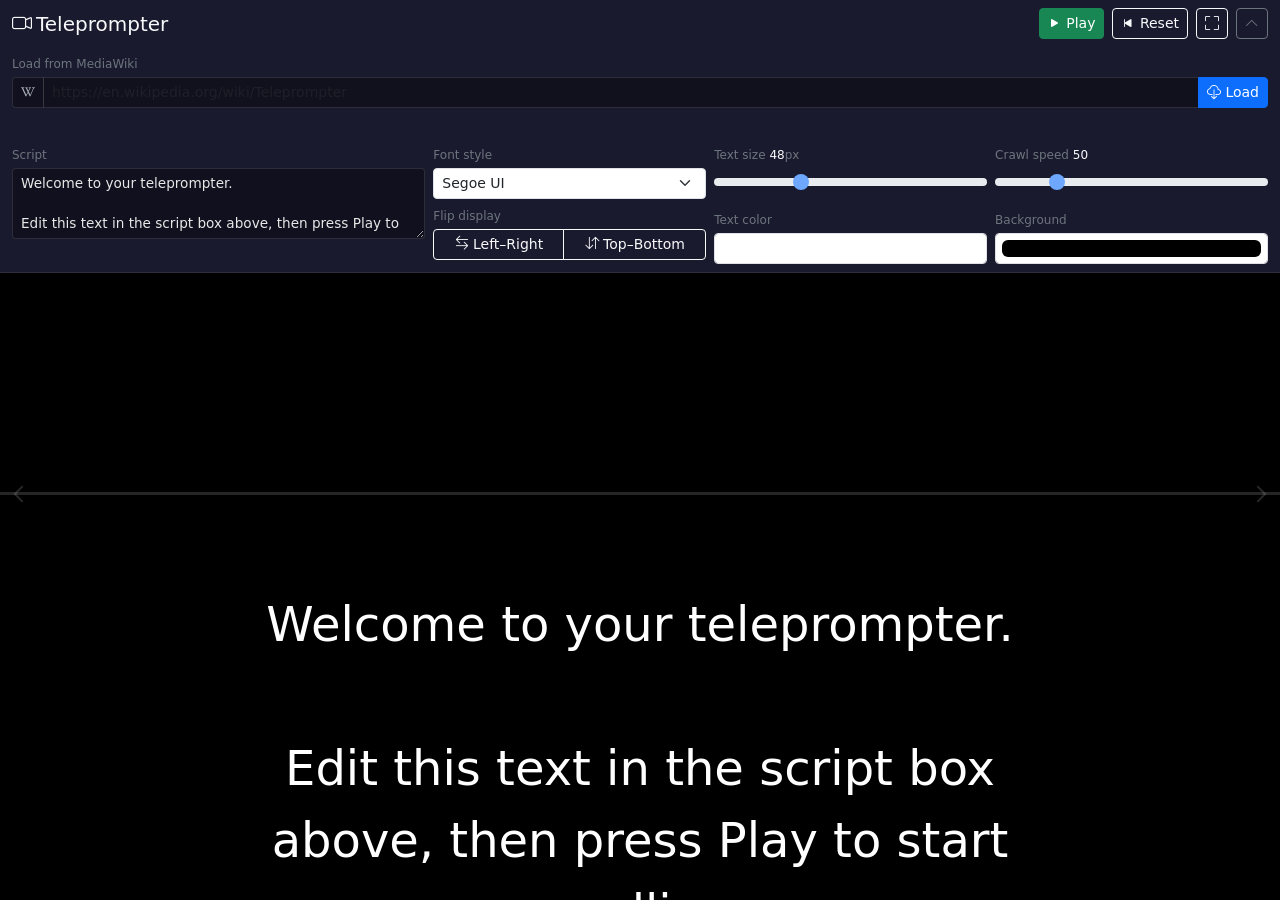
==== index.html @ f4a74d75 "Initial teleprompter web app with MediaWiki import and EC2 deploy workflow. Adds the browser-based p" ====
<!DOCTYPE html>
<html lang="en">
<head>
  <meta charset="UTF-8">
  <meta name="viewport" content="width=device-width, initial-scale=1.0">
  <title>Teleprompter</title>
  <link href="https://cdn.jsdelivr.net/npm/bootstrap@5.3.3/dist/css/bootstrap.min.css" rel="stylesheet">
  <link href="https://cdn.jsdelivr.net/npm/bootstrap-icons@1.11.3/font/bootstrap-icons.min.css" rel="stylesheet">
  <link href="css/style.css" rel="stylesheet">
</head>
<body>
  <div id="app" class="d-flex flex-column vh-100">
    <!-- Control panel -->
    <header id="controls" class="controls-panel">
      <div class="container-fluid py-2">
        <div class="row g-2 align-items-center">
          <div class="col-auto">
            <h1 class="h5 mb-0 text-light"><i class="bi bi-camera-video me-1"></i>Teleprompter</h1>
          </div>

          <div class="col-auto ms-auto d-flex flex-wrap gap-2">
            <button id="btn-play" class="btn btn-success btn-sm" title="Play / Pause">
              <i class="bi bi-play-fill"></i> Play
            </button>
            <button id="btn-reset" class="btn btn-outline-light btn-sm" title="Reset to top">
              <i class="bi bi-skip-start-fill"></i> Reset
            </button>
            <button id="btn-fullscreen" class="btn btn-outline-light btn-sm" title="Toggle fullscreen">
              <i class="bi bi-fullscreen"></i>
            </button>
            <button id="btn-hide-controls" class="btn btn-outline-secondary btn-sm" title="Hide controls">
              <i class="bi bi-chevron-up"></i>
            </button>
          </div>
        </div>

        <div class="row g-2 mt-1">
          <div class="col-12">
            <label for="wiki-url" class="form-label form-label-sm text-secondary mb-1">
              Load from MediaWiki
            </label>
            <div class="input-group input-group-sm wiki-load-group">
              <span class="input-group-text"><i class="bi bi-wikipedia"></i></span>
              <input
                type="url"
                id="wiki-url"
                class="form-control"
                placeholder="https://en.wikipedia.org/wiki/Teleprompter"
                autocomplete="off"
              >
              <button id="btn-load-wiki" class="btn btn-primary" type="button">
                <i class="bi bi-cloud-download"></i> Load
              </button>
            </div>
            <div id="wiki-status" class="wiki-status text-secondary" aria-live="polite"></div>
          </div>
        </div>

        <div class="row g-2 mt-1">
          <div class="col-lg-4 col-md-6">
            <label for="script-input" class="form-label form-label-sm text-secondary mb-1">Script</label>
            <textarea id="script-input" class="form-control form-control-sm script-input" rows="3" placeholder="Paste or type your script here…">Welcome to your teleprompter.

Edit this text in the script box above, then press Play to start scrolling.

Adjust font, size, and speed using the controls below. Use the flip options when reading from a mirror setup.</textarea>
          </div>

          <div class="col-lg-8 col-md-6">
            <div class="row g-2">
              <div class="col-sm-6 col-md-4">
                <label for="font-family" class="form-label form-label-sm text-secondary mb-1">Font style</label>
                <select id="font-family" class="form-select form-select-sm">
                  <option value="'Segoe UI', system-ui, sans-serif">Segoe UI</option>
                  <option value="Georgia, 'Times New Roman', serif">Georgia</option>
                  <option value="'Courier New', Courier, monospace">Courier New</option>
                  <option value="Arial, Helvetica, sans-serif">Arial</option>
                  <option value="'Trebuchet MS', sans-serif">Trebuchet MS</option>
                  <option value="Verdana, Geneva, sans-serif">Verdana</option>
                  <option value="Impact, Haettenschweiler, sans-serif">Impact</option>
                </select>
              </div>

              <div class="col-sm-6 col-md-4">
                <label for="font-size" class="form-label form-label-sm text-secondary mb-1">
                  Text size <span id="font-size-value" class="text-light">48</span>px
                </label>
                <input type="range" id="font-size" class="form-range" min="16" max="120" value="48">
              </div>

              <div class="col-sm-6 col-md-4">
                <label for="scroll-speed" class="form-label form-label-sm text-secondary mb-1">
                  Crawl speed <span id="speed-value" class="text-light">50</span>
                </label>
                <input type="range" id="scroll-speed" class="form-range" min="10" max="200" value="50">
              </div>

              <div class="col-sm-6 col-md-4">
                <label class="form-label form-label-sm text-secondary mb-1 d-block">Flip display</label>
                <div class="btn-group btn-group-sm w-100" role="group">
                  <input type="checkbox" class="btn-check" id="flip-horizontal" autocomplete="off">
                  <label class="btn btn-outline-light" for="flip-horizontal" title="Mirror left-right">
                    <i class="bi bi-arrow-left-right"></i> Left–Right
                  </label>
                  <input type="checkbox" class="btn-check" id="flip-vertical" autocomplete="off">
                  <label class="btn btn-outline-light" for="flip-vertical" title="Flip top-bottom">
                    <i class="bi bi-arrow-down-up"></i> Top–Bottom
                  </label>
                </div>
              </div>

              <div class="col-sm-6 col-md-4">
                <label for="text-color" class="form-label form-label-sm text-secondary mb-1">Text color</label>
                <input type="color" id="text-color" class="form-control form-control-color form-control-sm w-100" value="#ffffff">
              </div>

              <div class="col-sm-6 col-md-4">
                <label for="bg-color" class="form-label form-label-sm text-secondary mb-1">Background</label>
                <input type="color" id="bg-color" class="form-control form-control-color form-control-sm w-100" value="#000000">
              </div>
            </div>
          </div>
        </div>
      </div>
    </header>

    <!-- Show controls tab (visible when panel hidden) -->
    <button id="btn-show-controls" class="show-controls-tab d-none" title="Show controls">
      <i class="bi bi-sliders"></i>
    </button>

    <!-- Prompter viewport -->
    <main id="prompter-viewport" class="prompter-viewport flex-grow-1 position-relative overflow-hidden">
      <div id="reading-guide" class="reading-guide" aria-hidden="true"></div>
      <div id="prompter-stage" class="prompter-stage">
        <div id="prompter-content" class="prompter-content"></div>
      </div>
    </main>
  </div>

  <script src="js/mediawiki.js"></script>
  <script src="js/app.js"></script>
</body>
</html>
---- css/style.css ----
:root {
  --controls-bg: #1a1a2e;
  --viewport-bg: #000000;
  --reading-guide-color: rgba(255, 255, 255, 0.15);
  --reading-guide-height: 3px;
}

*,
*::before,
*::after {
  box-sizing: border-box;
}

html,
body {
  height: 100%;
  margin: 0;
  overflow: hidden;
  background: var(--viewport-bg);
}

#app {
  background: var(--viewport-bg);
}

/* Control panel */
.controls-panel {
  background: var(--controls-bg);
  border-bottom: 1px solid rgba(255, 255, 255, 0.08);
  flex-shrink: 0;
  transition: transform 0.25s ease, opacity 0.25s ease;
  z-index: 20;
}

.controls-panel.hidden {
  transform: translateY(-100%);
  opacity: 0;
  pointer-events: none;
  position: absolute;
  top: 0;
  left: 0;
  right: 0;
}

.form-label-sm {
  font-size: 0.75rem;
  margin-bottom: 0.15rem;
}

.script-input {
  font-size: 0.85rem;
  resize: vertical;
  min-height: 4.5rem;
  background: rgba(0, 0, 0, 0.35);
  border-color: rgba(255, 255, 255, 0.12);
  color: #e8e8e8;
}

.script-input:focus {
  background: rgba(0, 0, 0, 0.45);
  border-color: rgba(255, 255, 255, 0.25);
  color: #fff;
  box-shadow: 0 0 0 0.2rem rgba(255, 255, 255, 0.08);
}

.wiki-load-group .form-control,
.wiki-load-group .input-group-text {
  background: rgba(0, 0, 0, 0.35);
  border-color: rgba(255, 255, 255, 0.12);
  color: #e8e8e8;
}

.wiki-load-group .form-control:focus {
  background: rgba(0, 0, 0, 0.45);
  border-color: rgba(255, 255, 255, 0.25);
  color: #fff;
  box-shadow: 0 0 0 0.2rem rgba(255, 255, 255, 0.08);
}

.wiki-load-group .input-group-text {
  color: #adb5bd;
}

.wiki-status {
  font-size: 0.75rem;
  min-height: 1.1rem;
  margin-top: 0.25rem;
}

.wiki-status.loading {
  color: #6ea8fe;
}

.wiki-status.success {
  color: #75b798;
}

.wiki-status.error {
  color: #ea868f;
}

.form-range {
  height: 0.35rem;
}

.form-range::-webkit-slider-thumb {
  background: #6ea8fe;
}

.form-range::-moz-range-thumb {
  background: #6ea8fe;
}

.show-controls-tab {
  position: fixed;
  top: 0;
  left: 50%;
  transform: translateX(-50%);
  z-index: 25;
  border: none;
  border-radius: 0 0 0.5rem 0.5rem;
  background: var(--controls-bg);
  color: #fff;
  padding: 0.35rem 1rem;
  font-size: 0.85rem;
  cursor: pointer;
  box-shadow: 0 4px 12px rgba(0, 0, 0, 0.4);
}

.show-controls-tab:hover {
  background: #252545;
}

/* Prompter viewport */
.prompter-viewport {
  background: var(--viewport-bg);
}

.reading-guide {
  position: absolute;
  left: 0;
  right: 0;
  top: 35%;
  height: var(--reading-guide-height);
  background: var(--reading-guide-color);
  z-index: 10;
  pointer-events: none;
}

.reading-guide::before,
.reading-guide::after {
  content: "";
  position: absolute;
  top: 50%;
  width: 12px;
  height: 12px;
  border: 2px solid var(--reading-guide-color);
  transform: translateY(-50%) rotate(45deg);
}

.reading-guide::before {
  left: 1rem;
  border-right: none;
  border-top: none;
}

.reading-guide::after {
  right: 1rem;
  border-left: none;
  border-bottom: none;
}

.prompter-stage {
  width: 100%;
  height: 100%;
  display: flex;
  justify-content: center;
  transform-origin: center center;
  transition: transform 0.2s ease;
}

.prompter-content {
  width: min(90%, 900px);
  padding: 35vh 1.5rem 100vh;
  color: #ffffff;
  font-family: "Segoe UI", system-ui, sans-serif;
  font-size: 48px;
  line-height: 1.5;
  text-align: center;
  white-space: pre-wrap;
  word-wrap: break-word;
  will-change: transform;
}

/* Fullscreen adjustments */
#app:fullscreen .controls-panel:not(.force-visible) {
  transform: translateY(-100%);
  opacity: 0;
  pointer-events: none;
  position: absolute;
}

#app:fullscreen .show-controls-tab.visible {
  display: block !important;
}

#app:fullscreen .reading-guide {
  top: 40%;
}

/* Keyboard hint overlay (shown briefly on space) */
.scroll-hint {
  position: fixed;
  bottom: 1.5rem;
  left: 50%;
  transform: translateX(-50%);
  background: rgba(0, 0, 0, 0.7);
  color: rgba(255, 255, 255, 0.7);
  padding: 0.4rem 0.9rem;
  border-radius: 2rem;
  font-size: 0.8rem;
  z-index: 15;
  pointer-events: none;
  opacity: 0;
  transition: opacity 0.3s ease;
}

.scroll-hint.visible {
  opacity: 1;
}

@media (max-width: 768px) {
  .prompter-content {
    width: 95%;
    font-size: 32px;
    padding-left: 1rem;
    padding-right: 1rem;
  }

  .reading-guide::before,
  .reading-guide::after {
    display: none;
  }
}
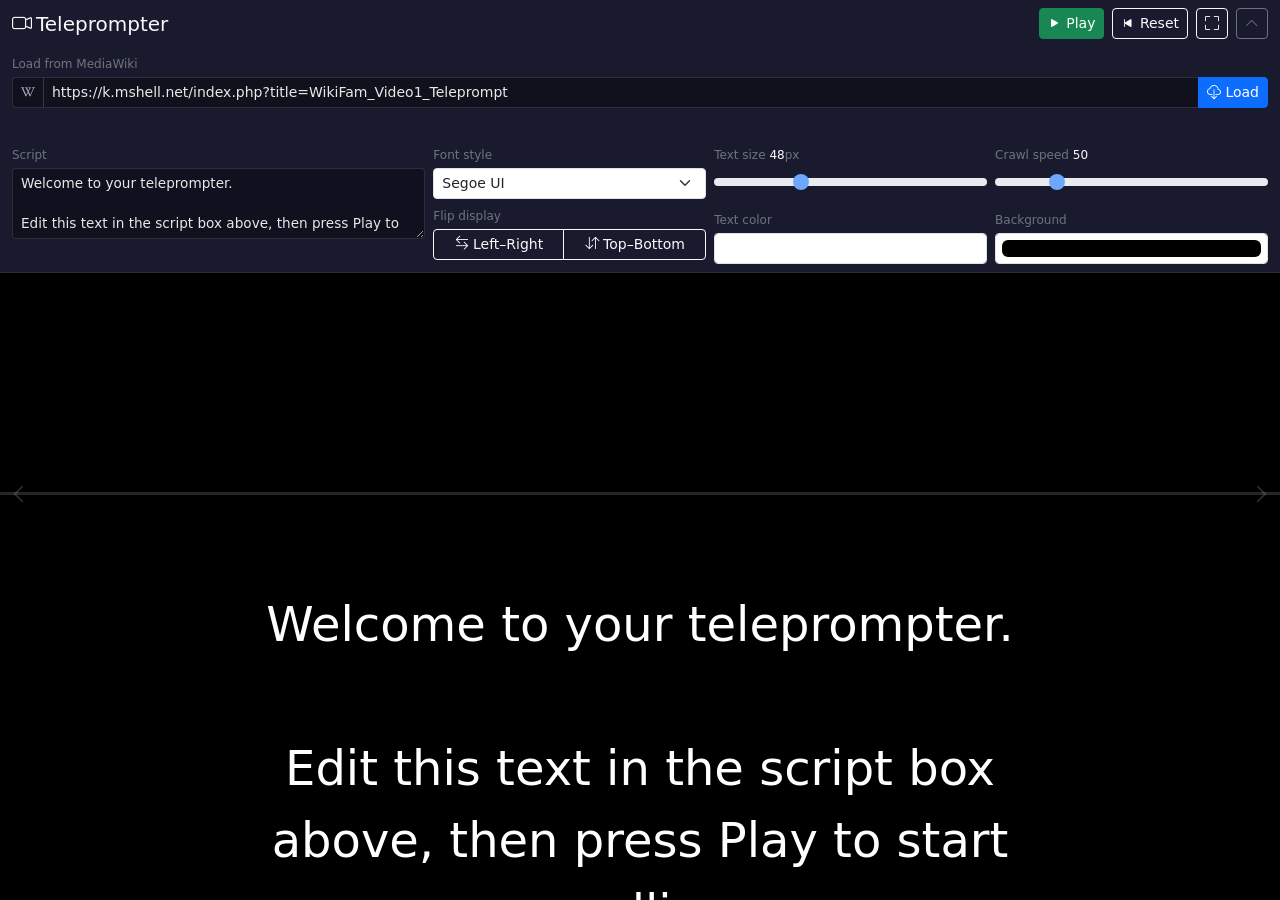
==== commit ae56cb02: "Add manual scroll in reading pane during play and pause." ====
--- a/index.html
+++ b/index.html
@@ -45,7 +45,8 @@
                 type="url"
                 id="wiki-url"
                 class="form-control"
-                placeholder="https://en.wikipedia.org/wiki/Teleprompter"
+                value="https://k.mshell.net/index.php?title=WikiFam_Video1_Teleprompt"
+                placeholder="https://k.mshell.net/index.php?title=Page_Title"
                 autocomplete="off"
               >
               <button id="btn-load-wiki" class="btn btn-primary" type="button">
--- a/css/style.css
+++ b/css/style.css
@@ -134,6 +134,13 @@
 /* Prompter viewport */
 .prompter-viewport {
   background: var(--viewport-bg);
+  cursor: grab;
+  touch-action: none;
+  user-select: none;
+}
+
+.prompter-viewport.is-dragging {
+  cursor: grabbing;
 }
 
 .reading-guide {
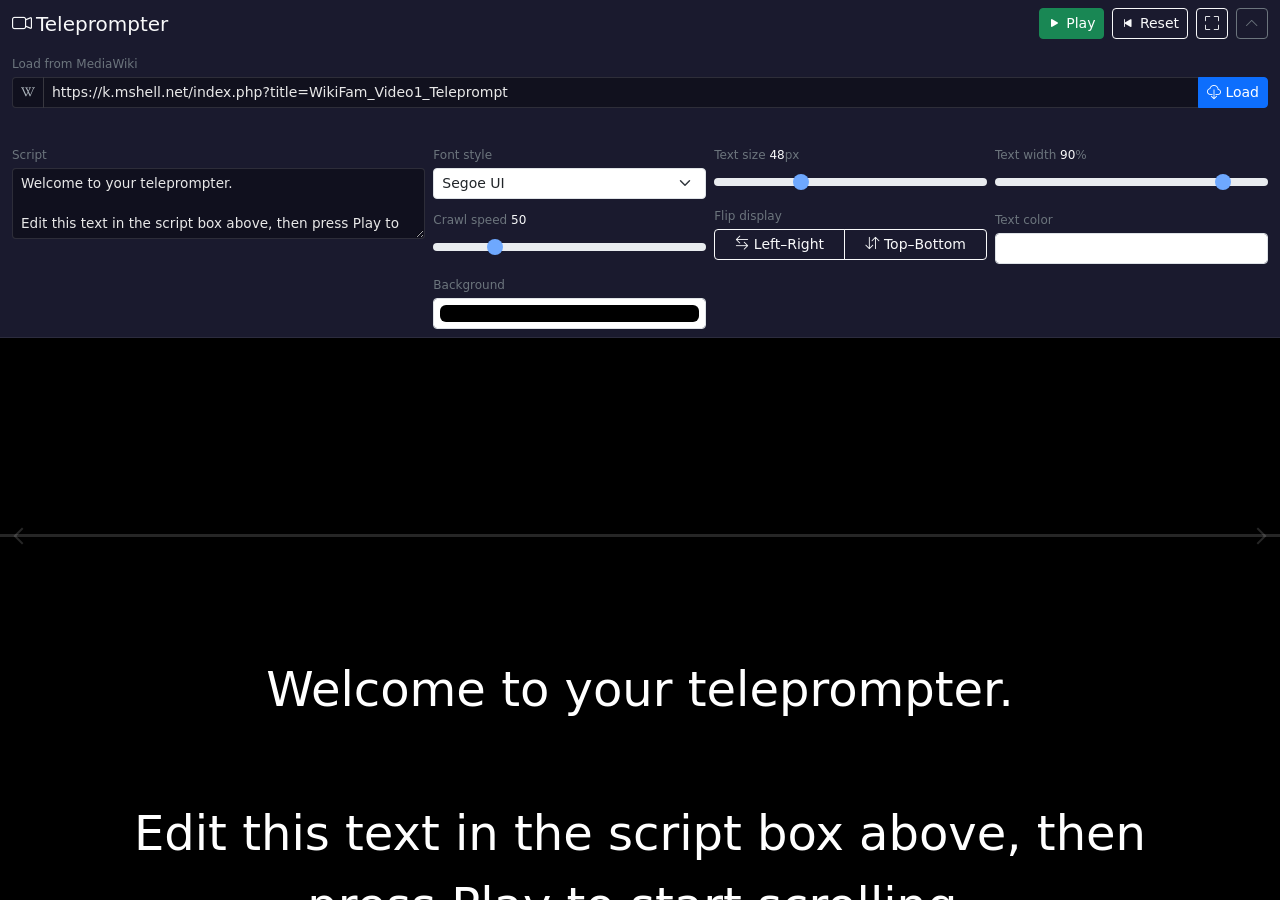
==== commit 9200a8e0: "Add width adjust and start-stop with click" ====
--- a/index.html
+++ b/index.html
@@ -90,6 +90,13 @@
               </div>
 
               <div class="col-sm-6 col-md-4">
+                <label for="text-width" class="form-label form-label-sm text-secondary mb-1">
+                  Text width <span id="text-width-value" class="text-light">90</span>%
+                </label>
+                <input type="range" id="text-width" class="form-range" min="30" max="100" value="90">
+              </div>
+
+              <div class="col-sm-6 col-md-4">
                 <label for="scroll-speed" class="form-label form-label-sm text-secondary mb-1">
                   Crawl speed <span id="speed-value" class="text-light">50</span>
                 </label>
@@ -131,7 +138,7 @@
     </button>
 
     <!-- Prompter viewport -->
-    <main id="prompter-viewport" class="prompter-viewport flex-grow-1 position-relative overflow-hidden">
+    <main id="prompter-viewport" class="prompter-viewport flex-grow-1 position-relative overflow-hidden" title="Click to play or pause. Drag, scroll, or use Shift+arrow keys to move through the text.">
       <div id="reading-guide" class="reading-guide" aria-hidden="true"></div>
       <div id="prompter-stage" class="prompter-stage">
         <div id="prompter-content" class="prompter-content"></div>
--- a/css/style.css
+++ b/css/style.css
@@ -134,7 +134,7 @@
 /* Prompter viewport */
 .prompter-viewport {
   background: var(--viewport-bg);
-  cursor: grab;
+  cursor: pointer;
   touch-action: none;
   user-select: none;
 }
@@ -187,7 +187,8 @@
 }
 
 .prompter-content {
-  width: min(90%, 900px);
+  width: 90%;
+  max-width: 100%;
   padding: 35vh 1.5rem 100vh;
   color: #ffffff;
   font-family: "Segoe UI", system-ui, sans-serif;
@@ -238,8 +239,6 @@
 
 @media (max-width: 768px) {
   .prompter-content {
-    width: 95%;
-    font-size: 32px;
     padding-left: 1rem;
     padding-right: 1rem;
   }
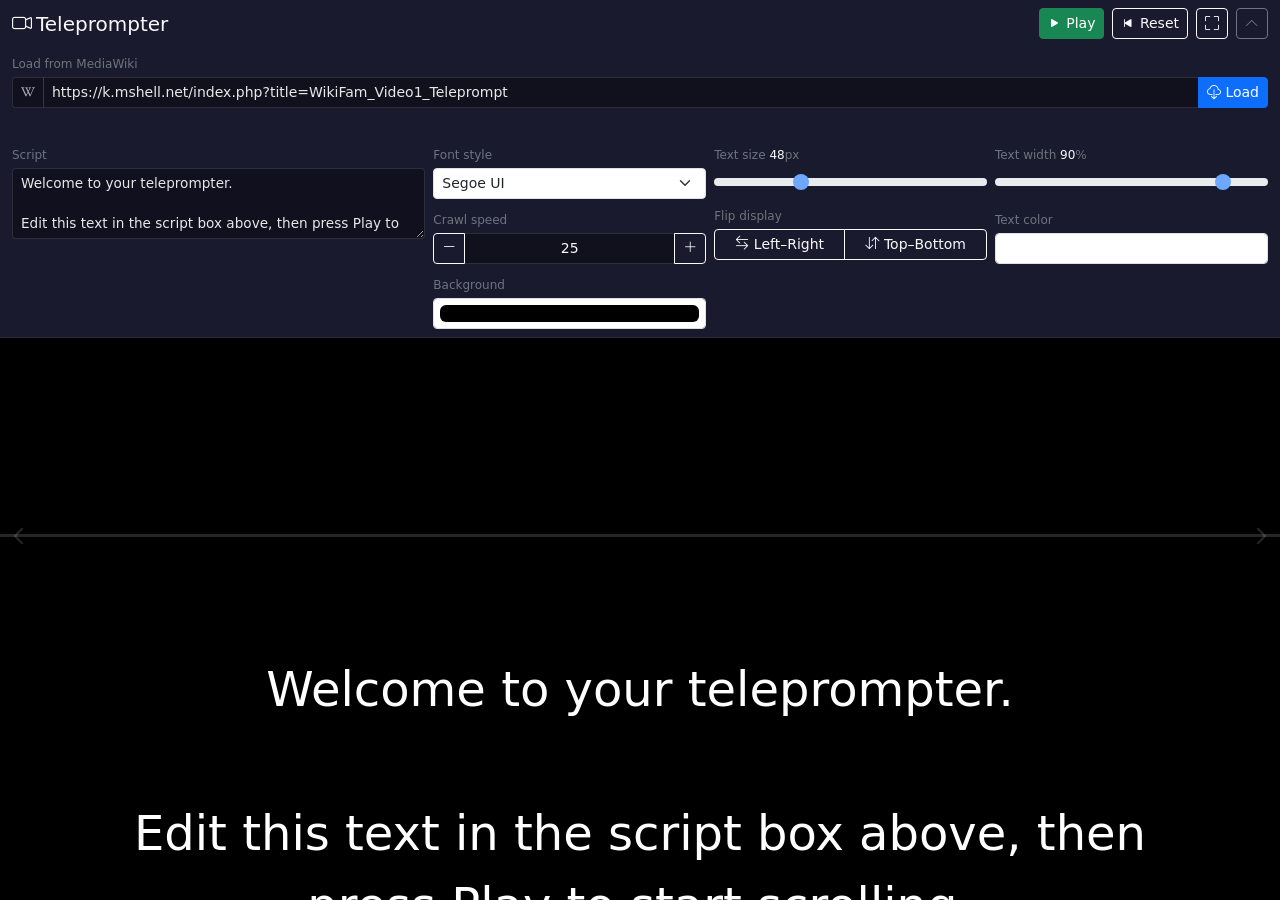
==== commit 20035549: "Changed crawl speed slider to buttons" ====
--- a/index.html
+++ b/index.html
@@ -97,10 +97,16 @@
               </div>
 
               <div class="col-sm-6 col-md-4">
-                <label for="scroll-speed" class="form-label form-label-sm text-secondary mb-1">
-                  Crawl speed <span id="speed-value" class="text-light">50</span>
-                </label>
-                <input type="range" id="scroll-speed" class="form-range" min="10" max="200" value="50">
+                <label class="form-label form-label-sm text-secondary mb-1">Crawl speed</label>
+                <div class="input-group input-group-sm speed-control">
+                  <button id="btn-speed-down" type="button" class="btn btn-outline-light" title="Decrease crawl speed" aria-label="Decrease crawl speed">
+                    <i class="bi bi-dash-lg"></i>
+                  </button>
+                  <span id="speed-value" class="form-control speed-value text-light" aria-live="polite">25</span>
+                  <button id="btn-speed-up" type="button" class="btn btn-outline-light" title="Increase crawl speed" aria-label="Increase crawl speed">
+                    <i class="bi bi-plus-lg"></i>
+                  </button>
+                </div>
               </div>
 
               <div class="col-sm-6 col-md-4">
--- a/css/style.css
+++ b/css/style.css
@@ -97,6 +97,14 @@
 
 .wiki-status.error {
   color: #ea868f;
+}
+
+.speed-control .speed-value {
+  text-align: center;
+  font-variant-numeric: tabular-nums;
+  background: rgba(0, 0, 0, 0.35);
+  border-color: rgba(255, 255, 255, 0.12);
+  pointer-events: none;
 }
 
 .form-range {
@@ -189,6 +197,7 @@
 .prompter-content {
   width: 90%;
   max-width: 100%;
+  align-self: flex-start;
   padding: 35vh 1.5rem 100vh;
   color: #ffffff;
   font-family: "Segoe UI", system-ui, sans-serif;
